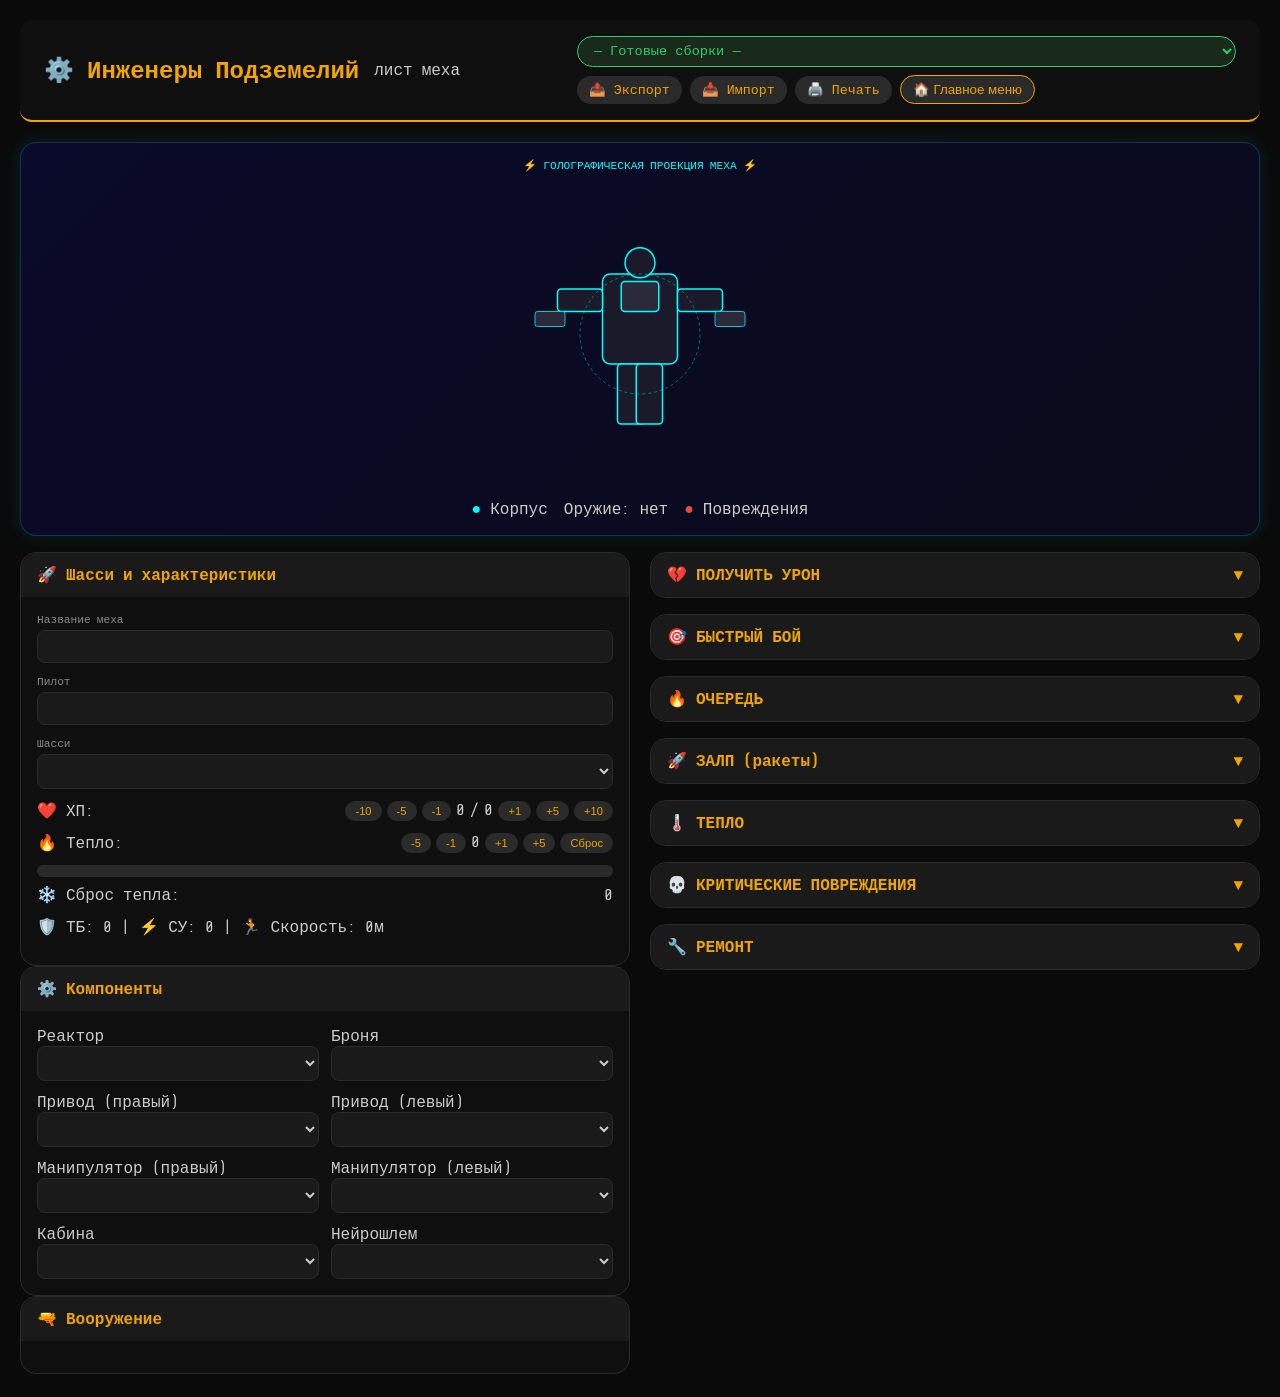
==== mech.html @ e0269871 "Add files via upload" ====
<!DOCTYPE html>
<html lang="ru">
<head>
    <meta charset="UTF-8">
    <meta name="viewport" content="width=device-width, initial-scale=1.0, user-scalable=yes">
    <title>Инженеры Подземелий — Лист Меха</title>
    <link href="https://fonts.googleapis.com/css2?family=Share+Tech+Mono&family=Inter:wght@400;500;600;700&display=swap" rel="stylesheet">
    <style>
        * { margin: 0; padding: 0; box-sizing: border-box; }
        body { background: #0a0a0a; font-family: 'Share Tech Mono', monospace; color: #ccc; padding: 20px; }
        .container { max-width: 1600px; margin: 0 auto; }
        
        .header {
            background: #0f0f0f; padding: 16px 24px; border-bottom: 2px solid #f0a500;
            display: flex; flex-wrap: wrap; justify-content: space-between; align-items: center;
            gap: 12px; margin-bottom: 20px; border-radius: 12px;
        }
        .logo { display: flex; align-items: center; gap: 15px; cursor: pointer; }
        .logo h1 { color: #f0a500; font-size: 1.5rem; }
        .action-buttons { display: flex; gap: 8px; flex-wrap: wrap; align-items: center; }
        .action-btn, .prebuilt-select {
            background: #2a2a2a; border: none; color: #f0a500; padding: 6px 12px;
            border-radius: 20px; cursor: pointer; font-family: monospace;
        }
        .prebuilt-select { background: #1a2a1a; border: 1px solid #2ecc71; color: #2ecc71; }
        .back-menu-btn { background: #2a2a2a; border: 1px solid #f0a500; color: #f0a500; padding: 6px 12px; border-radius: 20px; cursor: pointer; }
        .back-menu-btn:hover { background: #f0a500; color: #0a0a0a; }
        
        .accordion {
            background: #0f0f0f; border-radius: 16px; border: 1px solid #2a2a2a; margin-bottom: 16px;
        }
        .accordion-header {
            background: #1a1a1a; padding: 12px 16px; cursor: pointer; display: flex;
            justify-content: space-between; align-items: center; border-radius: 16px;
            font-weight: bold; color: #f0a500;
        }
        .accordion-header .arrow { transition: transform 0.2s; }
        .accordion-header.open .arrow { transform: rotate(180deg); }
        .accordion-content { display: none; padding: 16px; border-top: 1px solid #2a2a2a; }
        .accordion-content.open { display: block; }
        
        .mech-grid { display: grid; grid-template-columns: 1fr 1fr; gap: 20px; }
        .card { background: #0f0f0f; border-radius: 16px; border: 1px solid #2a2a2a; overflow: hidden; }
        .card-header { background: #1a1a1a; padding: 12px 16px; font-weight: bold; color: #f0a500; }
        .card-body { padding: 16px; }
        
        .hologram {
            background: linear-gradient(135deg, #0a0a2a, #0a0a1a); border-radius: 16px;
            padding: 16px; text-align: center; border: 1px solid #00ffff33;
            box-shadow: 0 0 20px rgba(0,255,255,0.1); margin-bottom: 16px; transition: all 0.3s;
        }
        .hologram.destroyed { filter: grayscale(0.8); border-color: #e74c3c; box-shadow: 0 0 20px rgba(231,76,60,0.3); }
        .hologram-title { font-size: 0.7rem; color: #00ffff; margin-bottom: 12px; }
        .destroyed .hologram-title { color: #e74c3c; }
        .mech-svg { width: 100%; max-width: 300px; margin: 0 auto; }
        
        select, input {
            width: 100%; padding: 8px 12px; background: #1a1a1a;
            border: 1px solid #2a2a2a; color: #ccc; border-radius: 8px;
            font-family: monospace; font-size: 0.85rem;
        }
        .form-group { margin-bottom: 12px; }
        .form-group label { display: block; font-size: 0.7rem; color: #888; margin-bottom: 4px; }
        
        .components-grid { display: grid; grid-template-columns: repeat(2, 1fr); gap: 12px; }
        .stat-row { display: flex; justify-content: space-between; align-items: center; margin-bottom: 12px; flex-wrap: wrap; gap: 8px; }
        .hp-controls, .heat-controls { display: flex; gap: 5px; flex-wrap: wrap; }
        .hp-btn, .heat-btn {
            background: #2a2a2a; border: none; color: #f0a500; padding: 4px 10px;
            border-radius: 15px; cursor: pointer; font-size: 0.7rem;
        }
        .heat-bar { background: #2a2a2a; height: 12px; border-radius: 6px; overflow: hidden; margin: 8px 0; }
        .heat-fill { height: 100%; transition: width 0.3s; }
        .heat-fill.normal { background: #2ecc71; }
        .heat-fill.warning { background: #f39c12; }
        .heat-fill.overheat { background: #e67e22; }
        .heat-fill.critical { background: #e74c3c; }
        
        .weapon-slot { background: #1a1a1a; border-radius: 12px; padding: 12px; margin-bottom: 12px; }
        .weapon-info { display: flex; flex-wrap: wrap; gap: 8px; margin-top: 8px; font-size: 0.75rem; color: #888; }
        
        .btn-primary {
            background: #f0a500; color: #0a0a0a; border: none; padding: 8px 16px;
            border-radius: 20px; cursor: pointer; font-weight: bold; width: 100%; margin-top: 8px;
        }
        .btn-primary:disabled, .btn-secondary:disabled, .btn-success:disabled { opacity: 0.4; cursor: not-allowed; }
        .btn-secondary { background: #2a2a2a; color: #f0a500; border: 1px solid #f0a500; padding: 6px 12px; border-radius: 20px; cursor: pointer; font-size: 0.75rem; }
        .btn-success { background: #2ecc71; color: #0a0a0a; border: none; padding: 6px 12px; border-radius: 20px; cursor: pointer; font-size: 0.75rem; }
        
        .result-box { background: #1a1a1a; padding: 12px; border-radius: 8px; margin-top: 12px; border-left: 3px solid #f0a500; }
        .crit-history { max-height: 150px; overflow-y: auto; font-size: 0.7rem; }
        .crit-history div { padding: 4px 8px; border-bottom: 1px solid #2a2a2a; }
        .resource-counter { display: flex; align-items: center; gap: 8px; margin-top: 8px; flex-wrap: wrap; }
        .targets-group { display: flex; gap: 8px; align-items: center; flex-wrap: wrap; }
        
        .destroyed-overlay {
            position: fixed; top: 0; left: 0; width: 100%; height: 100%;
            background: rgba(0,0,0,0.85); display: flex; justify-content: center;
            align-items: center; z-index: 1000;
        }
        .destroyed-message {
            background: #1a1a1a; border: 2px solid #e74c3c; border-radius: 24px;
            padding: 32px; text-align: center; max-width: 400px;
        }
        .destroyed-message h2 { color: #e74c3c; font-size: 2rem; margin-bottom: 16px; }
        
        @media (max-width: 1200px) { .mech-grid { grid-template-columns: 1fr; } }
    </style>
</head>
<body>
<div class="container">
    <div class="header">
        <div class="logo" onclick="goToMainMenu()"><h1>⚙️ Инженеры Подземелий</h1><p>лист меха</p></div>
        <div class="action-buttons">
            <select id="prebuiltSelect" class="prebuilt-select" onchange="loadPrebuiltMech()"><option value="">— Готовые сборки —</option></select>
            <button class="action-btn" onclick="exportMech()">📤 Экспорт</button>
            <button class="action-btn" onclick="importMech()">📥 Импорт</button>
            <button class="action-btn" onclick="printMech()">🖨️ Печать</button>
            <button class="back-menu-btn" onclick="goToMainMenu()">🏠 Главное меню</button>
        </div>
    </div>

    <div class="hologram" id="hologram">
        <div class="hologram-title">⚡ ГОЛОГРАФИЧЕСКАЯ ПРОЕКЦИЯ МЕХА ⚡</div>
        <svg class="mech-svg" viewBox="0 0 400 400">
            <rect x="150" y="120" width="100" height="120" rx="10" fill="#1a1a2a" stroke="#00ffff" stroke-width="2" id="body_part"/>
            <rect x="175" y="130" width="50" height="40" rx="5" fill="#2a2a3a" stroke="#00ffff" stroke-width="2" id="cabin_part"/>
            <circle cx="200" cy="105" r="20" fill="#1a1a2a" stroke="#00ffff" stroke-width="2" id="head_part"/>
            <rect x="250" y="140" width="60" height="30" rx="5" fill="#1a1a2a" stroke="#00ffff" stroke-width="2" id="right_arm_part"/>
            <rect x="300" y="170" width="40" height="20" rx="3" fill="#2a2a3a" stroke="#00ffff" stroke-width="1" id="right_weapon"/>
            <rect x="90" y="140" width="60" height="30" rx="5" fill="#1a1a2a" stroke="#00ffff" stroke-width="2" id="left_arm_part"/>
            <rect x="60" y="170" width="40" height="20" rx="3" fill="#2a2a3a" stroke="#00ffff" stroke-width="1" id="left_weapon"/>
            <rect x="170" y="240" width="35" height="80" rx="5" fill="#1a1a2a" stroke="#00ffff" stroke-width="2" id="right_leg_part"/>
            <rect x="195" y="240" width="35" height="80" rx="5" fill="#1a1a2a" stroke="#00ffff" stroke-width="2" id="left_leg_part"/>
            <circle cx="200" cy="200" r="80" fill="none" stroke="#00ffff" stroke-width="0.5" stroke-dasharray="4">
                <animateTransform attributeName="transform" type="rotate" from="0 200 200" to="360 200 200" dur="20s" repeatCount="indefinite"/>
            </circle>
        </svg>
        <div style="display: flex; justify-content: center; gap: 16px; margin-top: 12px;">
            <div><span style="color:#00ffff;">●</span> Корпус</div>
            <div><span id="hologramWeapons">Оружие: нет</span></div>
            <div><span style="color:#e74c3c;">●</span> Повреждения</div>
        </div>
    </div>

    <div class="mech-grid">
        <div>
            <div class="card">
                <div class="card-header">🚀 Шасси и характеристики</div>
                <div class="card-body">
                    <div class="form-group"><label>Название меха</label><input type="text" id="mechName"></div>
                    <div class="form-group"><label>Пилот</label><input type="text" id="pilotName"></div>
                    <div class="form-group"><label>Шасси</label><select id="chassisSelect"></select></div>
                    <div class="stat-row"><span>❤️ ХП:</span><div class="hp-controls"><button class="hp-btn" onclick="modifyHP(-10)">-10</button><button class="hp-btn" onclick="modifyHP(-5)">-5</button><button class="hp-btn" onclick="modifyHP(-1)">-1</button><span id="hpCurrent">0</span> / <span id="hpMax">0</span><button class="hp-btn" onclick="modifyHP(1)">+1</button><button class="hp-btn" onclick="modifyHP(5)">+5</button><button class="hp-btn" onclick="modifyHP(10)">+10</button></div></div>
                    <div class="stat-row"><span>🔥 Тепло:</span><div class="heat-controls"><button class="heat-btn" onclick="modifyHeat(-5)">-5</button><button class="heat-btn" onclick="modifyHeat(-1)">-1</button><span id="heatCurrent">0</span><button class="heat-btn" onclick="modifyHeat(1)">+1</button><button class="heat-btn" onclick="modifyHeat(5)">+5</button><button class="heat-btn" onclick="resetHeat()">Сброс</button></div></div>
                    <div class="heat-bar"><div class="heat-fill" id="heatFill" style="width:0%"></div></div>
                    <div class="stat-row"><span>❄️ Сброс тепла:</span><span id="heatDissipation">0</span></div>
                    <div class="stat-row"><span>🛡️ ТБ: <span id="statTB">0</span> | ⚡ СУ: <span id="statSU">0</span> | 🏃 Скорость: <span id="statSpeed">0</span>м</span></div>
                </div>
            </div>

            <div class="card">
                <div class="card-header">⚙️ Компоненты</div>
                <div class="card-body">
                    <div class="components-grid">
                        <div><label>Реактор</label><select id="reactorSelect"></select></div>
                        <div><label>Броня</label><select id="armorSelect"></select></div>
                        <div><label>Привод (правый)</label><select id="driveRightSelect"></select></div>
                        <div><label>Привод (левый)</label><select id="driveLeftSelect"></select></div>
                        <div><label>Манипулятор (правый)</label><select id="manipRightSelect"></select></div>
                        <div><label>Манипулятор (левый)</label><select id="manipLeftSelect"></select></div>
                        <div><label>Кабина</label><select id="cabinSelect"></select></div>
                        <div><label>Нейрошлем</label><select id="neuroSelect"></select></div>
                    </div>
                </div>
            </div>

            <div class="card"><div class="card-header">🔫 Вооружение</div><div class="card-body" id="weaponsContainer"></div></div>
        </div>

        <div>
            <div class="accordion"><div class="accordion-header" onclick="toggleAccordion(this)"><span>💔 ПОЛУЧИТЬ УРОН</span><span class="arrow">▼</span></div>
                <div class="accordion-content">
                    <div class="form-group"><label>Входящий урон</label><input type="number" id="incomingDamage" value="0"></div>
                    <div class="form-group"><label>Тип урона</label><select id="damageTypeSelect"><option value="kinetic">Кинетический</option><option value="laser">Лазерный</option><option value="explosive">Взрывной</option><option value="fire">Огненный</option><option value="electric">Электрический</option><option value="acid">Кислотный</option></select></div>
                    <div class="form-group"><label>S атаки</label><input type="number" id="attackerS" value="5" min="1" max="10"></div>
                    <div class="form-group"><label>Попадание в часть</label>
                        <div class="targets-group">
                            <button class="btn-secondary" onclick="setTargetLocation('корпус')">Корпус</button>
                            <button class="btn-secondary" onclick="setTargetLocation('правая_рука')">Пр. рука</button>
                            <button class="btn-secondary" onclick="setTargetLocation('левая_рука')">Лев. рука</button>
                            <button class="btn-secondary" onclick="setTargetLocation('правая_нога')">Пр. нога</button>
                            <button class="btn-secondary" onclick="setTargetLocation('левая_нога')">Лев. нога</button>
                            <button class="btn-secondary" onclick="setTargetLocation('кабина')">Кабина</button>
                            <button class="btn-secondary" onclick="setTargetLocation('случайно')">🎲 Случайно</button>
                        </div>
                        <input type="text" id="targetLocation" readonly placeholder="Выберите часть" style="margin-top:8px;">
                    </div>
                    <button class="btn-primary" id="applyDamageBtn" onclick="applyDamageToMech()">💔 ПРИМЕНИТЬ УРОН</button>
                    <div id="damageTakenResult" class="result-box"></div>
                </div>
            </div>

            <div class="accordion"><div class="accordion-header" onclick="toggleAccordion(this)"><span>🎯 БЫСТРЫЙ БОЙ</span><span class="arrow">▼</span></div>
                <div class="accordion-content">
                    <div class="form-group"><label>Оружие</label><select id="quickWeaponSelect"></select></div>
                    <div class="form-group"><label>Боеприпас</label><select id="quickAmmoSelect"><option value="standard">Стандартный</option><option value="ap">Бронебойный (+1 S)</option><option value="subcaliber">Подкалиберный (+2 S, -1d6)</option><option value="incendiary">Зажигательный (+1d6)</option></select></div>
                    <div class="form-group"><label>ТБ цели</label><select id="quickTBSelect"><option value="0">Т0</option><option value="1">Т1</option><option value="2">Т2</option><option value="3">Т3</option><option value="4">Т4</option><option value="5">Т5</option><option value="6">Т6</option><option value="7">Т7</option></select></div>
                    <div class="form-group"><label>BS пилота</label><input type="number" id="quickBS" value="5" min="1" max="10"></div>
                    <button class="btn-primary" id="quickAttackBtn" onclick="quickAttack()">⚔️ АТАКОВАТЬ!</button>
                    <div id="quickResult" class="result-box"></div>
                </div>
            </div>

            <div class="accordion"><div class="accordion-header" onclick="toggleAccordion(this)"><span>🔥 ОЧЕРЕДЬ</span><span class="arrow">▼</span></div>
                <div class="accordion-content">
                    <div class="form-group"><label>Оружие</label><select id="burstWeaponSelect"></select></div>
                    <div class="form-group"><label>Режим</label><select id="burstModeSelect"><option value="short">Короткая очередь</option><option value="long">Длинная очередь (+1 атака)</option><option value="suppressive">Подавление</option></select></div>
                    <div class="form-group"><label>Количество целей</label><input type="number" id="burstTargets" value="1" min="1" max="5"></div>
                    <button class="btn-primary" id="burstAttackBtn" onclick="burstAttack()">🔥 СТРЕЛЬБА</button>
                    <div id="burstResult" class="result-box"></div>
                </div>
            </div>

            <div class="accordion"><div class="accordion-header" onclick="toggleAccordion(this)"><span>🚀 ЗАЛП (ракеты)</span><span class="arrow">▼</span></div>
                <div class="accordion-content">
                    <div class="form-group"><label>Ракетная установка</label><select id="salvoWeaponSelect"></select></div>
                    <div class="form-group"><label>Количество целей</label><input type="number" id="salvoTargets" value="1" min="1" max="5" onchange="updateSalvoSplit()"></div>
                    <div class="form-group"><label>Распределение ракет</label><div id="salvoSliders"></div></div>
                    <div class="form-group"><label>BS пилота</label><input type="number" id="salvoBS" value="5" min="1" max="10"></div>
                    <button class="btn-primary" id="salvoAttackBtn" onclick="salvoAttack()">🚀 ЗАЛП</button>
                    <div id="salvoResult" class="result-box"></div>
                </div>
            </div>

            <div class="accordion"><div class="accordion-header" onclick="toggleAccordion(this)"><span>🌡️ ТЕПЛО</span><span class="arrow">▼</span></div>
                <div class="accordion-content">
                    <input type="range" id="heatSlider" min="0" max="20" value="0" oninput="updateHeatFromSlider()">
                    <div id="heatStateDisplay" class="result-box">Норма</div>
                    <div class="resource-counter">
                        <button class="btn-secondary" id="addHeat1Btn" onclick="addHeat(1)">+1</button>
                        <button class="btn-secondary" id="addHeat5Btn" onclick="addHeat(5)">+5</button>
                        <button class="btn-secondary" id="resetHeatBtn" onclick="resetHeat()">Сброс</button>
                        <button class="btn-success" id="emergencyCoolingBtn" onclick="emergencyCooling()">❄️ Аварийный сброс (1/бой)</button>
                    </div>
                </div>
            </div>

            <div class="accordion"><div class="accordion-header" onclick="toggleAccordion(this)"><span>💀 КРИТИЧЕСКИЕ ПОВРЕЖДЕНИЯ</span><span class="arrow">▼</span></div>
                <div class="accordion-content">
                    <button class="btn-secondary" id="rollCritBtn" onclick="rollCritical()">🎲 БРОСИТЬ КРИТ</button>
                    <div id="critResult" class="result-box"></div>
                    <div id="critHistory" class="crit-history"><div>История критов</div></div>
                </div>
            </div>

            <div class="accordion"><div class="accordion-header" onclick="toggleAccordion(this)"><span>🔧 РЕМОНТ</span><span class="arrow">▼</span></div>
                <div class="accordion-content">
                    <div class="resource-counter"><span>Ремнаборы:</span><button class="btn-secondary" onclick="modifyRepairKits(-1)">-1</button><span id="repairKits">3</span><button class="btn-secondary" onclick="modifyRepairKits(1)">+1</button></div>
                    <button class="btn-success" id="quickRepairBtn" onclick="quickRepair()">🔧 Быстрый ремонт (1d4+2)</button>
                    <button class="btn-success" id="standardRepairBtn" onclick="standardRepair()">🔧 Стандартный ремонт (2d4+4)</button>
                    <button class="btn-success" id="emergencyRepairBtn" onclick="emergencyRepair()">⚡ Экстренный ремонт (3d4+6)</button>
                    <div id="repairResult" class="result-box"></div>
                </div>
            </div>
        </div>
    </div>
</div>

<div id="destroyedModal" class="destroyed-overlay" style="display: none;">
    <div class="destroyed-message">
        <h2>💀 МЕХ УНИЧТОЖЕН 💀</h2>
        <p style="margin: 16px 0;">Мех выведен из строя и не может действовать до завершения ремонта.</p>
        <p style="margin: 16px 0; color: #2ecc71;">Для восстановления используйте панель <strong>«РЕМОНТ»</strong>.</p>
        <button class="btn-primary" onclick="closeDestroyedModal()" style="width: auto; padding: 8px 24px;">Понятно</button>
    </div>
</div>

<script>
    // Данные
    let CHASSIS_DATA = [], REACTORS_DATA = [], ARMOR_DATA = [], DRIVES_DATA = [], MANIPULATORS_DATA = [];
    let CABINS_DATA = [], NEUROHELMETS_DATA = [], WEAPONS_DATA = [], PREBUILT_MECHS = [];
    
    let mechData = {
        name: "Новый мех", pilot: "Неизвестный", chassisId: null,
        reactorId: null, armorId: null, driveRightId: null, driveLeftId: null,
        manipRightId: null, manipLeftId: null, cabinId: null, neuroId: null,
        weapons: {}, currentHP: 0, currentHeat: 0, repairKits: 3, emergencyUsed: false,
        isDestroyed: false,
        damage: { корпус:0, правая_рука:0, левая_рука:0, правая_нога:0, левая_нога:0, кабина:0 }
    };
    
    let targetLocation = "", critHistory = [], repairKits = 3, emergencyUsed = false;
    
    const PENETRATION_TABLE = {3:[2,2,3,4,5,6,null,null],4:[2,2,2,3,4,5,6,null],5:[2,2,2,2,3,4,5,6],6:[2,2,2,2,2,3,4,5],7:[2,2,2,2,2,2,3,4],8:[2,2,2,2,2,2,2,3],9:[2,2,2,2,2,2,2,2],10:[2,2,2,2,2,2,2,2]};
    const CRIT_TABLE = [
        {roll:1, component:"Реактор", effect:"+5 тепла, +2 тепла/ход"},
        {roll:2, component:"Сенсоры/Связь", effect:"Помеха на BS, обзор 15 м"},
        {roll:3, component:"Правое орудие", effect:"Помеха на атаки правым орудием"},
        {roll:4, component:"Левое орудие", effect:"Помеха на атаки левым орудием"},
        {roll:5, component:"Приводы", effect:"-50% скорости"},
        {roll:6, component:"Броня", effect:"-2 СУ"}
    ];
    
    // Базовые функции
    function getChassis() { return CHASSIS_DATA.find(c=>c.id===mechData.chassisId); }
    function getArmor() { return ARMOR_DATA.find(a=>a.id===mechData.armorId); }
    function getReactor() { return REACTORS_DATA.find(r=>r.id===mechData.reactorId); }
    function calculateMaxHP() { const c=getChassis(); return c ? c.hp : 0; }
    function calculateTB() { const c=getChassis(), a=getArmor(); return c ? (c.TB + (a?.TB_bonus||0)) : 0; }
    function calculateSU() { const c=getChassis(), a=getArmor(); return c ? (c.SU + (a?.SU_bonus||0)) : 0; }
    function calculateSpeed() { let s=getChassis()?.speed||0; const d=DRIVES_DATA.find(d=>d.id===mechData.driveRightId); if(d?.speed_bonus) s+=d.speed_bonus; return Math.max(1,s); }
    function calculateHeatDissipation() { const r=getReactor(); return r?.heat_dissipation || 3; }
    
    function rollDamage(str) { const m=str.match(/(\d+)d(\d+)/); if(!m) return 0; let t=0; for(let i=0;i<parseInt(m[1]);i++) t+=Math.floor(Math.random()*parseInt(m[2]))+1; return t; }
    function getBSTarget(bs) { if(bs>=9) return 2; if(bs>=7) return 3; if(bs>=5) return 4; if(bs>=3) return 5; return 6; }
    
    // Обновление UI в зависимости от состояния
    function updateUIByDestroyedState() {
        const destroyed = mechData.isDestroyed;
        const btns = ['quickAttackBtn','burstAttackBtn','salvoAttackBtn','applyDamageBtn','rollCritBtn',
                      'quickRepairBtn','standardRepairBtn','emergencyRepairBtn','addHeat1Btn','addHeat5Btn','resetHeatBtn','emergencyCoolingBtn'];
        const selects = ['quickWeaponSelect','quickAmmoSelect','quickTBSelect','quickBS','burstWeaponSelect','burstModeSelect','burstTargets',
                         'salvoWeaponSelect','salvoTargets','salvoBS','damageTypeSelect','attackerS','chassisSelect','reactorSelect',
                         'armorSelect','driveRightSelect','driveLeftSelect','manipRightSelect','manipLeftSelect','cabinSelect','neuroSelect'];
        btns.forEach(id => { const btn = document.getElementById(id); if(btn) btn.disabled = destroyed; });
        selects.forEach(id => { const sel = document.getElementById(id); if(sel) sel.disabled = destroyed; });
        
        const hologram = document.getElementById('hologram');
        if(hologram) destroyed ? hologram.classList.add('destroyed') : hologram.classList.remove('destroyed');
        
        if(destroyed && mechData.currentHP <= 0) document.getElementById('destroyedModal').style.display = 'flex';
        else document.getElementById('destroyedModal').style.display = 'none';
    }
    
    function updateAllStats() {
        const maxHP = calculateMaxHP();
        if(mechData.currentHP > maxHP) mechData.currentHP = maxHP;
        if(mechData.currentHP <= 0 && !mechData.isDestroyed) { mechData.isDestroyed = true; mechData.currentHP = 0; updateUIByDestroyedState(); }
        if(mechData.currentHP > 0 && mechData.isDestroyed) { mechData.isDestroyed = false; updateUIByDestroyedState(); }
        
        document.getElementById('hpMax').innerText = maxHP;
        document.getElementById('hpCurrent').innerText = mechData.currentHP;
        document.getElementById('statTB').innerText = calculateTB();
        document.getElementById('statSU').innerText = calculateSU();
        document.getElementById('statSpeed').innerText = calculateSpeed();
        document.getElementById('heatDissipation').innerText = calculateHeatDissipation();
        
        const heat = mechData.currentHeat || 0;
        document.getElementById('heatFill').style.width = Math.min(100,(heat/20)*100)+'%';
        document.getElementById('heatCurrent').innerText = heat;
        document.getElementById('heatSlider').value = heat;
        let state = heat>=16?"Критический":heat>=11?"Перегрев":heat>=6?"Нагрев":"Норма";
        document.getElementById('heatStateDisplay').innerHTML = state;
        
        // Обновление списков оружия
        const qs = document.getElementById('quickWeaponSelect');
        if(qs) { qs.innerHTML = '<option value="">— оружие —</option>';
            for(let k in mechData.weapons) { const w=WEAPONS_DATA.find(w=>w.id===mechData.weapons[k]); if(w) qs.innerHTML += `<option value="${w.id}">${w.name}</option>`; }
        }
        const bs = document.getElementById('burstWeaponSelect');
        if(bs) { bs.innerHTML = '<option value="">— оружие —</option>';
            for(let k in mechData.weapons) { const w=WEAPONS_DATA.find(w=>w.id===mechData.weapons[k]); if(w && (w.type==='Баллистическое')) bs.innerHTML += `<option value="${w.id}">${w.name}</option>`; }
        }
        const ss = document.getElementById('salvoWeaponSelect');
        if(ss) { ss.innerHTML = '<option value="">— ракеты —</option>';
            for(let k in mechData.weapons) { const w=WEAPONS_DATA.find(w=>w.id===mechData.weapons[k]); if(w && w.type==='Ракетное') ss.innerHTML += `<option value="${w.id}">${w.name}</option>`; }
        }
        
        // Голограмма
        let wc=0; for(let k in mechData.weapons) if(mechData.weapons[k]) wc++;
        document.getElementById('hologramWeapons').innerHTML = `Оружие: ${wc} ед.`;
        for(let part in mechData.damage) {
            const el = document.getElementById(part + '_part');
            if(el) el.setAttribute('stroke', mechData.damage[part]>=2 ? '#e74c3c' : (mechData.damage[part]>=1 ? '#f39c12' : '#00ffff'));
        }
    }
    
    function saveToStorage() { localStorage.setItem('de_mech', JSON.stringify(mechData)); localStorage.setItem('de_mech_kits', repairKits); localStorage.setItem('de_mech_emergency', emergencyUsed); localStorage.setItem('de_mech_crit', JSON.stringify(critHistory)); }
    function loadFromStorage() {
        const saved = localStorage.getItem('de_mech');
        if(saved) { try { const l=JSON.parse(saved); mechData={...mechData,...l}; if(!mechData.damage) mechData.damage={ корпус:0, правая_рука:0, левая_рука:0, правая_нога:0, левая_нога:0, кабина:0 }; } catch(e){} }
        repairKits = parseInt(localStorage.getItem('de_mech_kits')) || 3;
        emergencyUsed = localStorage.getItem('de_mech_emergency') === 'true';
        const hist = localStorage.getItem('de_mech_crit');
        if(hist) try { critHistory = JSON.parse(hist); document.getElementById('critHistory').innerHTML = critHistory.map(h=>`<div>${h}</div>`).join(''); } catch(e){}
        document.getElementById('repairKits').innerText = repairKits;
        if(mechData.name) document.getElementById('mechName').value = mechData.name;
        if(mechData.pilot) document.getElementById('pilotName').value = mechData.pilot;
        if(mechData.chassisId) { document.getElementById('chassisSelect').value = mechData.chassisId; selectChassis(); }
        if(mechData.reactorId) document.getElementById('reactorSelect').value = mechData.reactorId;
        if(mechData.armorId) document.getElementById('armorSelect').value = mechData.armorId;
        if(mechData.driveRightId) document.getElementById('driveRightSelect').value = mechData.driveRightId;
        if(mechData.driveLeftId) document.getElementById('driveLeftSelect').value = mechData.driveLeftId;
        if(mechData.manipRightId) document.getElementById('manipRightSelect').value = mechData.manipRightId;
        if(mechData.manipLeftId) document.getElementById('manipLeftSelect').value = mechData.manipLeftId;
        if(mechData.cabinId) document.getElementById('cabinSelect').value = mechData.cabinId;
        if(mechData.neuroId) document.getElementById('neuroSelect').value = mechData.neuroId;
        updateAllStats(); renderWeapons();
    }
    
    function renderWeapons() {
        const chassis = getChassis();
        if(!chassis) { document.getElementById('weaponsContainer').innerHTML = '<div>Выберите шасси</div>'; return; }
        const slots = [{type:'small',name:'Малые',c:chassis.slots?.small||0},{type:'medium',name:'Средние',c:chassis.slots?.medium||0},{type:'large',name:'Крупные',c:chassis.slots?.large||0},{type:'siege',name:'Осадные',c:chassis.slots?.siege||0}];
        let html = '';
        for(let s of slots) {
            for(let i=0;i<s.c;i++) {
                const key = `${s.type}_${i}`;
                const wid = mechData.weapons[key];
                const w = WEAPONS_DATA.find(w=>w.id===wid);
                html += `<div class="weapon-slot"><strong>${s.name} слот ${i+1}</strong>
                        <select id="weapon_${key}" onchange="selectWeapon('${key}',this.value)" ${mechData.isDestroyed ? 'disabled' : ''}>
                        <option value="">— выбрать —</option>
                        ${WEAPONS_DATA.filter(w=>w.slot===s.type).map(w=>`<option value="${w.id}" ${wid===w.id?'selected':''}>${w.name} — ${w.damage}</option>`).join('')}
                        </select>${w?`<div class="weapon-info">💥 ${w.damage} | S${w.S} | 📏 ${w.range} | 🔥 ${w.heat}</div>`:''}</div>`;
            }
        }
        document.getElementById('weaponsContainer').innerHTML = html;
    }
    
    window.selectWeapon = function(key,id) { if(mechData.isDestroyed) return; mechData.weapons[key]=id||null; updateAllStats(); renderWeapons(); saveToStorage(); };
    
    function initSelects() {
        document.getElementById('chassisSelect').innerHTML = '<option value="">— Шасси —</option>'+CHASSIS_DATA.map(c=>`<option value="${c.id}">${c.name}</option>`).join('');
        document.getElementById('reactorSelect').innerHTML = '<option value="">— Реактор —</option>'+REACTORS_DATA.map(r=>`<option value="${r.id}">${r.name}</option>`).join('');
        document.getElementById('armorSelect').innerHTML = '<option value="">— Броня —</option>'+ARMOR_DATA.map(a=>`<option value="${a.id}">${a.name}</option>`).join('');
        const dOpt = '<option value="">— Привод —</option>'+DRIVES_DATA.map(d=>`<option value="${d.id}">${d.name}</option>`).join('');
        document.getElementById('driveRightSelect').innerHTML = dOpt;
        document.getElementById('driveLeftSelect').innerHTML = dOpt;
        const mOpt = '<option value="">— Манипулятор —</option>'+MANIPULATORS_DATA.map(m=>`<option value="${m.id}">${m.name}</option>`).join('');
        document.getElementById('manipRightSelect').innerHTML = mOpt;
        document.getElementById('manipLeftSelect').innerHTML = mOpt;
        document.getElementById('cabinSelect').innerHTML = '<option value="">— Кабина —</option>'+CABINS_DATA.map(c=>`<option value="${c.id}">${c.name}</option>`).join('');
        document.getElementById('neuroSelect').innerHTML = '<option value="">— Нейрошлем —</option>'+NEUROHELMETS_DATA.map(n=>`<option value="${n.id}">${n.name}</option>`).join('');
        
        for(let id of ['chassisSelect','reactorSelect','armorSelect','driveRightSelect','driveLeftSelect','manipRightSelect','manipLeftSelect','cabinSelect','neuroSelect']) {
            document.getElementById(id).onchange = () => { if(!mechData.isDestroyed) { updateMechFromSelects(); updateAllStats(); saveToStorage(); } };
        }
    }
    
    function updateMechFromSelects() {
        mechData.chassisId = document.getElementById('chassisSelect').value || null;
        mechData.reactorId = document.getElementById('reactorSelect').value || null;
        mechData.armorId = document.getElementById('armorSelect').value || null;
        mechData.driveRightId = document.getElementById('driveRightSelect').value || null;
        mechData.driveLeftId = document.getElementById('driveLeftSelect').value || null;
        mechData.manipRightId = document.getElementById('manipRightSelect').value || null;
        mechData.manipLeftId = document.getElementById('manipLeftSelect').value || null;
        mechData.cabinId = document.getElementById('cabinSelect').value || null;
        mechData.neuroId = document.getElementById('neuroSelect').value || null;
        selectChassis();
    }
    
    function selectChassis() {
        const chassis = CHASSIS_DATA.find(c=>c.id===mechData.chassisId);
        if(chassis) {
            mechData.weapons = {};
            for(let i=0;i<(chassis.slots?.small||0);i++) mechData.weapons[`small_${i}`]=null;
            for(let i=0;i<(chassis.slots?.medium||0);i++) mechData.weapons[`medium_${i}`]=null;
            for(let i=0;i<(chassis.slots?.large||0);i++) mechData.weapons[`large_${i}`]=null;
            for(let i=0;i<(chassis.slots?.siege||0);i++) mechData.weapons[`siege_${i}`]=null;
            renderWeapons();
        }
    }
    
    function fillPrebuiltSelect() {
        const sel = document.getElementById('prebuiltSelect');
        sel.innerHTML = '<option value="">— Готовые сборки —</option>';
        PREBUILT_MECHS.forEach(m => sel.innerHTML += `<option value="${m.id}">${m.name} — ${m.manufacturer}</option>`);
    }
    
    window.loadPrebuiltMech = function() {
        if(mechData.isDestroyed) { alert("Мех уничтожен! Восстановите через ремонт."); document.getElementById('prebuiltSelect').value = ""; return; }
        const id = document.getElementById('prebuiltSelect').value;
        if(!id) return;
        const prebuilt = PREBUILT_MECHS.find(m => m.id === id);
        if(!prebuilt) return;
        if(confirm(`Загрузить "${prebuilt.name}"?`)) {
            document.getElementById('mechName').value = prebuilt.name;
            mechData.name = prebuilt.name;
            if(prebuilt.chassis) { mechData.chassisId = prebuilt.chassis; document.getElementById('chassisSelect').value = prebuilt.chassis; selectChassis(); }
            mechData.reactorId = prebuilt.reactor || null; if(prebuilt.reactor) document.getElementById('reactorSelect').value = prebuilt.reactor;
            mechData.armorId = prebuilt.armor || null; if(prebuilt.armor) document.getElementById('armorSelect').value = prebuilt.armor;
            mechData.driveRightId = prebuilt.right_drive || null; if(prebuilt.right_drive) document.getElementById('driveRightSelect').value = prebuilt.right_drive;
            mechData.driveLeftId = prebuilt.left_drive || null; if(prebuilt.left_drive) document.getElementById('driveLeftSelect').value = prebuilt.left_drive;
            mechData.manipRightId = prebuilt.right_manip || null; if(prebuilt.right_manip) document.getElementById('manipRightSelect').value = prebuilt.right_manip;
            mechData.manipLeftId = prebuilt.left_manip || null; if(prebuilt.left_manip) document.getElementById('manipLeftSelect').value = prebuilt.left_manip;
            mechData.cabinId = prebuilt.cabin || null; if(prebuilt.cabin) document.getElementById('cabinSelect').value = prebuilt.cabin;
            mechData.neuroId = prebuilt.neurohelmet || null; if(prebuilt.neurohelmet) document.getElementById('neuroSelect').value = prebuilt.neurohelmet;
            if(prebuilt.weapons) {
                let idx=0;
                for(let key in mechData.weapons) if(idx<prebuilt.weapons.length) mechData.weapons[key]=prebuilt.weapons[idx++];
            }
            mechData.currentHP = calculateMaxHP();
            mechData.currentHeat = 0;
            mechData.isDestroyed = false;
            mechData.damage = { корпус:0, правая_рука:0, левая_рука:0, правая_нога:0, левая_нога:0, кабина:0 };
            updateAllStats(); renderWeapons(); saveToStorage();
            alert(`✅ Загружена сборка: ${prebuilt.name}`);
        }
        document.getElementById('prebuiltSelect').value = "";
    };
    
    window.modifyHP = function(d) {
        if(mechData.isDestroyed && d<=0) { alert("Мех уничтожен! Используйте ремонт для восстановления."); return; }
        const maxHP = calculateMaxHP();
        let newHP = mechData.currentHP + d;
        if(newHP > maxHP) newHP = maxHP;
        if(newHP < 0) newHP = 0;
        mechData.currentHP = newHP;
        if(mechData.currentHP <= 0 && !mechData.isDestroyed) { mechData.isDestroyed = true; updateUIByDestroyedState(); alert("💀 МЕХ УНИЧТОЖЕН! Используйте ремонт."); }
        if(mechData.currentHP > 0 && mechData.isDestroyed) { mechData.isDestroyed = false; updateUIByDestroyedState(); }
        updateAllStats(); saveToStorage();
    };
    
    window.modifyHeat = function(v) { if(mechData.isDestroyed) return; mechData.currentHeat = Math.min(20, Math.max(0, (mechData.currentHeat||0)+v)); updateAllStats(); saveToStorage(); };
    window.addHeat = window.modifyHeat;
    window.resetHeat = function() { if(mechData.isDestroyed) return; mechData.currentHeat = 0; updateAllStats(); saveToStorage(); };
    window.updateHeatFromSlider = function() { if(mechData.isDestroyed) return; mechData.currentHeat = parseInt(document.getElementById('heatSlider').value); updateAllStats(); saveToStorage(); };
    window.emergencyCooling = function() { if(mechData.isDestroyed) { alert("Мех уничтожен!"); return; } if(emergencyUsed) { alert("Уже использовано!"); return; } const r=Math.floor(Math.random()*12)+2; mechData.currentHeat=Math.max(0,(mechData.currentHeat||0)-r); emergencyUsed=true; updateAllStats(); alert(`❄️ -${r} тепла!`); saveToStorage(); };
    
    window.quickAttack = function() {
        if(mechData.isDestroyed) { alert("Мех уничтожен! Невозможно атаковать."); return; }
        const wid = document.getElementById('quickWeaponSelect').value;
        if(!wid) { alert('Выберите оружие!'); return; }
        const w = WEAPONS_DATA.find(w=>w.id===wid);
        const ammo = document.getElementById('quickAmmoSelect').value;
        const tb = parseInt(document.getElementById('quickTBSelect').value);
        const bs = parseInt(document.getElementById('quickBS').value);
        let s = w.S;
        if(ammo==='ap') s++; if(ammo==='subcaliber') s+=2;
        const hit = Math.floor(Math.random()*10)+1;
        const target = getBSTarget(bs);
        let res = `🎯 Попадание: ${hit} vs ${target} → `;
        if(hit===1 || hit<target) { res += `<strong>❌ ПРОМАХ!</strong>`; document.getElementById('quickResult').innerHTML=res; return; }
        res += `<strong>✅ ПОПАЛ!</strong><br>🔨 Пробитие: `;
        const pen = Math.floor(Math.random()*6)+1;
        const need = PENETRATION_TABLE[Math.min(10,Math.max(3,s))]?.[tb] || 6;
        res += `${pen} vs ${need} → `;
        if(pen<need) { res += `<strong>❌ НЕ ПРОБИЛ!</strong>`; document.getElementById('quickResult').innerHTML=res; return; }
        let dmg = rollDamage(w.damage);
        if(ammo==='subcaliber') dmg-=6; if(ammo==='incendiary') dmg+=6;
        if(pen >= need+2) { dmg += rollDamage('1d6'); res += `<strong>КРИТ! +1d6</strong><br>`; }
        res += `<strong>💥 УРОН: ${Math.max(1,dmg)}</strong>`;
        document.getElementById('quickResult').innerHTML = res;
    };
    
    window.burstAttack = function() {
        if(mechData.isDestroyed) { alert("Мех уничтожен! Невозможно атаковать."); return; }
        const wid = document.getElementById('burstWeaponSelect').value;
        if(!wid) { alert('Выберите оружие!'); return; }
        const w = WEAPONS_DATA.find(w=>w.id===wid);
        const mode = document.getElementById('burstModeSelect').value;
        let attacks = w.attacks || 2;
        if(mode==='long') attacks++;
        if(mode==='suppressive') { document.getElementById('burstResult').innerHTML = `🔥 ПОДАВЛЕНИЕ! Все в конусе подавлены.`; return; }
        let total=0, hits=0;
        for(let i=0;i<attacks;i++) {
            const hit=Math.floor(Math.random()*10)+1;
            const need=getBSTarget(5);
            if(hit>=need && hit!==1) { hits++; total+=rollDamage(w.damage); }
        }
        document.getElementById('burstResult').innerHTML = `🔥 ОЧЕРЕДЬ: ${hits} попаданий, ${total} урона`;
    };
    
    window.updateSalvoSplit = function() {
        const targets = parseInt(document.getElementById('salvoTargets').value);
        const container = document.getElementById('salvoSliders');
        container.innerHTML = '';
        for(let i=0;i<targets;i++) {
            container.innerHTML += `<div style="margin:5px 0;"><label>Цель ${i+1}:</label><input type="range" id="salvoSplit_${i}" min="0" max="100" value="${Math.floor(100/targets)}" oninput="updateSalvoValues()"><span id="salvoVal_${i}">${Math.floor(100/targets)}%</span></div>`;
        }
    };
    function updateSalvoValues() {
        const targets = parseInt(document.getElementById('salvoTargets').value);
        let total=0;
        for(let i=0;i<targets;i++) {
            const val = parseInt(document.getElementById(`salvoSplit_${i}`)?.value||0);
            const span = document.getElementById(`salvoVal_${i}`);
            if(span) span.innerText = val+'%';
            total+=val;
        }
        if(total!==100 && targets>0) { const first=document.getElementById('salvoSplit_0'); if(first) first.value = 100 - (total - (parseInt(first.value)||0)); }
    }
    
    window.salvoAttack = function() {
        if(mechData.isDestroyed) { alert("Мех уничтожен! Невозможно атаковать."); return; }
        const wid = document.getElementById('salvoWeaponSelect').value;
        if(!wid) { alert('Выберите ракетную установку!'); return; }
        const w = WEAPONS_DATA.find(w=>w.id===wid);
        const targets = parseInt(document.getElementById('salvoTargets').value);
        const bs = parseInt(document.getElementById('salvoBS').value);
        const totalRockets = w.attacks || 4;
        let result = `🚀 ЗАЛП из ${w.name}: ${totalRockets} ракет, ${targets} целей<br>`;
        let totalDamage = 0;
        for(let i=0;i<targets;i++) {
            const percent = parseInt(document.getElementById(`salvoSplit_${i}`)?.value||0);
            const rockets = Math.floor(totalRockets * percent / 100);
            if(rockets===0) continue;
            const hit = Math.floor(Math.random()*10)+1;
            const need = getBSTarget(bs);
            if(hit>=need && hit!==1) {
                const dmg = rollDamage(w.damage) * Math.ceil(rockets/2);
                totalDamage += dmg;
                result += `Цель ${i+1} (${rockets} ракет): ПОПАЛА! Урон ${dmg}<br>`;
            } else result += `Цель ${i+1} (${rockets} ракет): ПРОМАХ<br>`;
        }
        result += `<strong>💥 СУММАРНЫЙ УРОН: ${totalDamage}</strong>`;
        document.getElementById('salvoResult').innerHTML = result;
    };
    
    window.setTargetLocation = function(loc) {
        if(loc==='случайно') targetLocation = ['корпус','правая_рука','левая_рука','правая_нога','левая_нога','кабина'][Math.floor(Math.random()*6)];
        else targetLocation = loc;
        document.getElementById('targetLocation').value = targetLocation;
    };
    
    window.applyDamageToMech = function() {
        if(mechData.isDestroyed) { alert("Мех уже уничтожен! Сначала восстановите."); return; }
        let dmg = parseInt(document.getElementById('incomingDamage').value) || 0;
        if(dmg <= 0) { alert("Введите урон!"); return; }
        const attackerS = parseInt(document.getElementById('attackerS').value) || 5;
        const tb = calculateTB();
        const need = PENETRATION_TABLE[Math.min(10,Math.max(3,attackerS))]?.[tb-1] || 6;
        const pen = Math.floor(Math.random()*6)+1;
        let result = `💥 Урон ${dmg}<br>🔨 Пробитие: ${pen} vs ${need} → `;
        if(pen<need) { dmg = Math.floor(dmg/2); result += `НЕ ПРОБИЛ! Урон → ${dmg}<br>`; }
        else result += `ПРОБИЛ!<br>`;
        const su = calculateSU();
        dmg = Math.max(1, dmg - su);
        result += `⚡ СУ ${su}: урон → ${dmg}<br>`;
        let loc = targetLocation || ['корпус','правая_рука','левая_рука','правая_нога','левая_нога','кабина'][Math.floor(Math.random()*6)];
        result += `🎯 Попадание: ${loc}<br>`;
        mechData.currentHP = Math.max(0, mechData.currentHP - dmg);
        if(mechData.damage[loc]!==undefined && dmg>=15 && mechData.damage[loc]<2) mechData.damage[loc]=2;
        else if(mechData.damage[loc]!==undefined && dmg>=8 && mechData.damage[loc]<1) mechData.damage[loc]=1;
        result += `<strong>❤️ ОСТАЛОСЬ ХП: ${mechData.currentHP}/${calculateMaxHP()}</strong>`;
        if(mechData.currentHP <= 0 && !mechData.isDestroyed) {
            mechData.isDestroyed = true;
            result += `<br><strong style="color:#e74c3c;">💀 МЕХ УНИЧТОЖЕН! Действия заблокированы.</strong>`;
            updateUIByDestroyedState();
        }
        document.getElementById('damageTakenResult').innerHTML = result;
        updateAllStats(); saveToStorage();
    };
    
    window.rollCritical = function() {
        if(mechData.isDestroyed) { alert("Мех уничтожен!"); return; }
        const r = Math.floor(Math.random()*6)+1;
        const c = CRIT_TABLE[r-1];
        const res = `🎲 КРИТ ${r}: ${c.component} — ${c.effect}`;
        document.getElementById('critResult').innerHTML = res;
        critHistory.unshift(`${new Date().toLocaleTimeString()}: ${c.component}`);
        if(critHistory.length>5) critHistory.pop();
        document.getElementById('critHistory').innerHTML = critHistory.map(h=>`<div>${h}</div>`).join('');
        saveToStorage();
    };
    
    window.modifyRepairKits = function(d) { repairKits = Math.max(0, repairKits+d); document.getElementById('repairKits').innerText = repairKits; saveToStorage(); };
    
    function repairMech(healAmount, msg) {
        if(mechData.isDestroyed && healAmount > 0) {
            repairKits--;
            document.getElementById('repairKits').innerText = repairKits;
            mechData.currentHP = Math.min(calculateMaxHP(), mechData.currentHP + healAmount);
            if(mechData.currentHP > 0) {
                mechData.isDestroyed = false;
                updateUIByDestroyedState();
                alert("🔧 МЕХ ВОССТАНОВЛЕН!");
            }
            document.getElementById('repairResult').innerHTML = msg + ` +${healAmount} ХП. Текущее ХП: ${mechData.currentHP}/${calculateMaxHP()}`;
            updateAllStats(); saveToStorage();
            return true;
        } else if(!mechData.isDestroyed && healAmount > 0) {
            if(repairKits<=0){ alert("Нет ремнаборов!"); return false; }
            repairKits--;
            document.getElementById('repairKits').innerText = repairKits;
            mechData.currentHP = Math.min(calculateMaxHP(), mechData.currentHP + healAmount);
            document.getElementById('repairResult').innerHTML = msg + ` +${healAmount} ХП. Текущее ХП: ${mechData.currentHP}/${calculateMaxHP()}`;
            updateAllStats(); saveToStorage();
            return true;
        }
        return false;
    }
    
    window.quickRepair = function() { repairMech(Math.floor(Math.random()*4)+2, "🔧 Быстрый ремонт:"); };
    window.standardRepair = function() { repairMech(Math.floor(Math.random()*8)+4, "🔧 Стандартный ремонт:"); };
    window.emergencyRepair = function() { repairMech(Math.floor(Math.random()*12)+6, "⚡ Экстренный ремонт:"); };
    
    window.closeDestroyedModal = function() { document.getElementById('destroyedModal').style.display = 'none'; };
    window.exportMech = function() { const a=document.createElement('a'); a.href=URL.createObjectURL(new Blob([JSON.stringify(mechData,null,2)],{type:'application/json'})); a.download=`${mechData.name||'mech'}.json`; a.click(); };
    window.importMech = function() { const i=document.createElement('input'); i.type='file'; i.onchange=e=>{ const f=e.target.files[0]; const r=new FileReader(); r.onload=ev=>{ mechData=JSON.parse(ev.target.result); saveToStorage(); location.reload(); }; r.readAsText(f); }; i.click(); };
    window.printMech = function() { window.print(); };
    window.goToMainMenu = function() { window.location.href='index.html'; };
    function toggleAccordion(h) { h.classList.toggle('open'); const c = h.nextElementSibling; if(c) c.classList.toggle('open'); }
    
    async function loadData() {
        try {
            const [chassis, components, weapons, prebuilt] = await Promise.all([
                fetch('data_mech/chassis.json').then(r=>r.json()),
                fetch('data_mech/mech_components.json').then(r=>r.json()),
                fetch('data_mech/mech_weapons.json').then(r=>r.json()),
                fetch('data_mech/prebuilt_mechs.json').then(r=>r.json()).catch(()=>({prebuilt_mechs:[]}))
            ]);
            CHASSIS_DATA = chassis.chassis || chassis;
            REACTORS_DATA = components.reactors || [];
            ARMOR_DATA = components.armor || [];
            DRIVES_DATA = components.drives || [];
            MANIPULATORS_DATA = components.manipulators || [];
            CABINS_DATA = components.cabins || [];
            NEUROHELMETS_DATA = components.neurohelmets || [];
            WEAPONS_DATA = weapons.weapons || [];
            PREBUILT_MECHS = prebuilt.prebuilt_mechs || [];
            
            initSelects();
            loadFromStorage();
            fillPrebuiltSelect();
            updateAllStats();
            renderWeapons();
            updateUIByDestroyedState();
        } catch(e) { console.error(e); alert('Ошибка загрузки данных'); }
    }
    
    loadData();
</script>
</body>
</html>
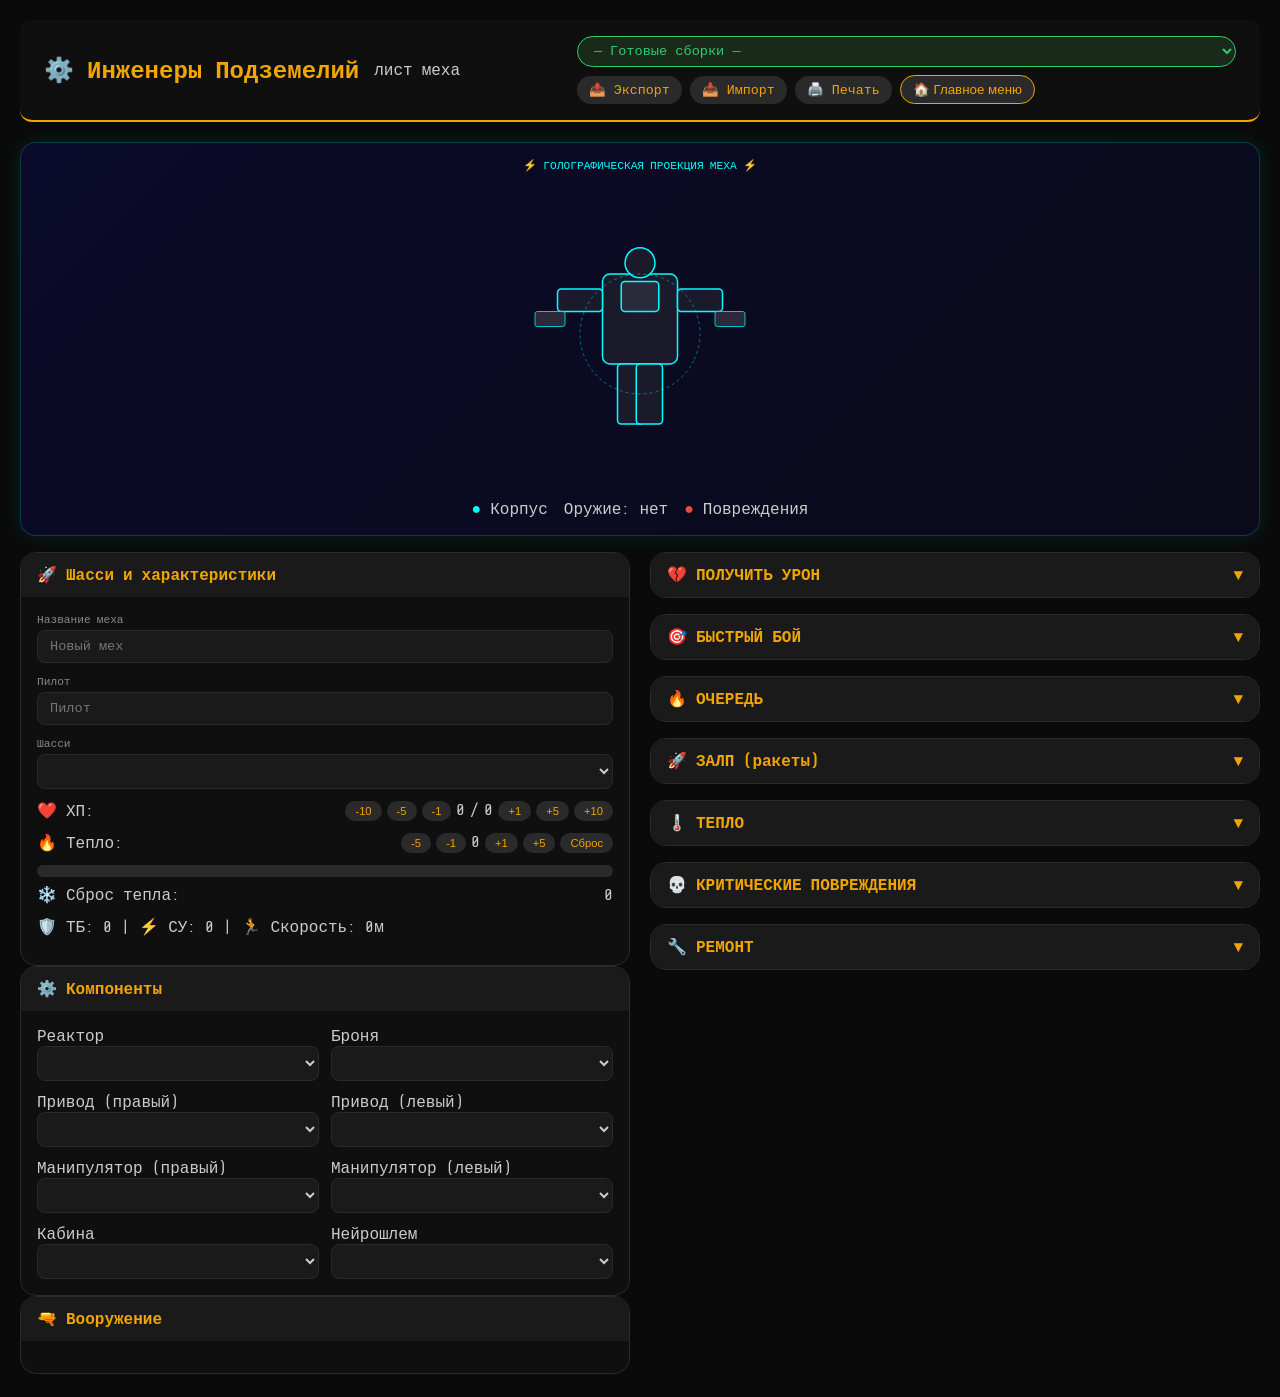
==== commit 144ebdc5: "Add files via upload" ====
--- a/mech.html
+++ b/mech.html
@@ -95,7 +95,7 @@
         
         .destroyed-overlay {
             position: fixed; top: 0; left: 0; width: 100%; height: 100%;
-            background: rgba(0,0,0,0.85); display: flex; justify-content: center;
+            background: rgba(0,0,0,0.85); display: none; justify-content: center;
             align-items: center; z-index: 1000;
         }
         .destroyed-message {
@@ -148,8 +148,8 @@
             <div class="card">
                 <div class="card-header">🚀 Шасси и характеристики</div>
                 <div class="card-body">
-                    <div class="form-group"><label>Название меха</label><input type="text" id="mechName"></div>
-                    <div class="form-group"><label>Пилот</label><input type="text" id="pilotName"></div>
+                    <div class="form-group"><label>Название меха</label><input type="text" id="mechName" placeholder="Новый мех"></div>
+                    <div class="form-group"><label>Пилот</label><input type="text" id="pilotName" placeholder="Пилот"></div>
                     <div class="form-group"><label>Шасси</label><select id="chassisSelect"></select></div>
                     <div class="stat-row"><span>❤️ ХП:</span><div class="hp-controls"><button class="hp-btn" onclick="modifyHP(-10)">-10</button><button class="hp-btn" onclick="modifyHP(-5)">-5</button><button class="hp-btn" onclick="modifyHP(-1)">-1</button><span id="hpCurrent">0</span> / <span id="hpMax">0</span><button class="hp-btn" onclick="modifyHP(1)">+1</button><button class="hp-btn" onclick="modifyHP(5)">+5</button><button class="hp-btn" onclick="modifyHP(10)">+10</button></div></div>
                     <div class="stat-row"><span>🔥 Тепло:</span><div class="heat-controls"><button class="heat-btn" onclick="modifyHeat(-5)">-5</button><button class="heat-btn" onclick="modifyHeat(-1)">-1</button><span id="heatCurrent">0</span><button class="heat-btn" onclick="modifyHeat(1)">+1</button><button class="heat-btn" onclick="modifyHeat(5)">+5</button><button class="heat-btn" onclick="resetHeat()">Сброс</button></div></div>
@@ -267,7 +267,7 @@
     </div>
 </div>
 
-<div id="destroyedModal" class="destroyed-overlay" style="display: none;">
+<div id="destroyedModal" class="destroyed-overlay">
     <div class="destroyed-message">
         <h2>💀 МЕХ УНИЧТОЖЕН 💀</h2>
         <p style="margin: 16px 0;">Мех выведен из строя и не может действовать до завершения ремонта.</p>
@@ -306,23 +306,26 @@
     function getChassis() { return CHASSIS_DATA.find(c=>c.id===mechData.chassisId); }
     function getArmor() { return ARMOR_DATA.find(a=>a.id===mechData.armorId); }
     function getReactor() { return REACTORS_DATA.find(r=>r.id===mechData.reactorId); }
+    function getDriveRight() { return DRIVES_DATA.find(d=>d.id===mechData.driveRightId); }
     function calculateMaxHP() { const c=getChassis(); return c ? c.hp : 0; }
     function calculateTB() { const c=getChassis(), a=getArmor(); return c ? (c.TB + (a?.TB_bonus||0)) : 0; }
     function calculateSU() { const c=getChassis(), a=getArmor(); return c ? (c.SU + (a?.SU_bonus||0)) : 0; }
-    function calculateSpeed() { let s=getChassis()?.speed||0; const d=DRIVES_DATA.find(d=>d.id===mechData.driveRightId); if(d?.speed_bonus) s+=d.speed_bonus; return Math.max(1,s); }
-    function calculateHeatDissipation() { const r=getReactor(); return r?.heat_dissipation || 3; }
+    function calculateSpeed() { let s=getChassis()?.speed||0; const d=getDriveRight(); if(d?.speed_bonus && typeof d.speed_bonus === 'number') s+=d.speed_bonus; return Math.max(1,s); }
+    function calculateHeatDissipation() { const r=getReactor(); return (r && typeof r.heat_dissipation === 'number') ? r.heat_dissipation : 3; }
     
     function rollDamage(str) { const m=str.match(/(\d+)d(\d+)/); if(!m) return 0; let t=0; for(let i=0;i<parseInt(m[1]);i++) t+=Math.floor(Math.random()*parseInt(m[2]))+1; return t; }
     function getBSTarget(bs) { if(bs>=9) return 2; if(bs>=7) return 3; if(bs>=5) return 4; if(bs>=3) return 5; return 6; }
     
     // Обновление UI в зависимости от состояния
     function updateUIByDestroyedState() {
-        const destroyed = mechData.isDestroyed;
+        const chassisSelected = mechData.chassisId !== null && mechData.chassisId !== "";
+        const destroyed = chassisSelected && mechData.isDestroyed;
+        
         const btns = ['quickAttackBtn','burstAttackBtn','salvoAttackBtn','applyDamageBtn','rollCritBtn',
                       'quickRepairBtn','standardRepairBtn','emergencyRepairBtn','addHeat1Btn','addHeat5Btn','resetHeatBtn','emergencyCoolingBtn'];
         const selects = ['quickWeaponSelect','quickAmmoSelect','quickTBSelect','quickBS','burstWeaponSelect','burstModeSelect','burstTargets',
-                         'salvoWeaponSelect','salvoTargets','salvoBS','damageTypeSelect','attackerS','chassisSelect','reactorSelect',
-                         'armorSelect','driveRightSelect','driveLeftSelect','manipRightSelect','manipLeftSelect','cabinSelect','neuroSelect'];
+                         'salvoWeaponSelect','salvoTargets','salvoBS','damageTypeSelect','attackerS'];
+        
         btns.forEach(id => { const btn = document.getElementById(id); if(btn) btn.disabled = destroyed; });
         selects.forEach(id => { const sel = document.getElementById(id); if(sel) sel.disabled = destroyed; });
         
@@ -335,10 +338,9 @@
     
     function updateAllStats() {
         const maxHP = calculateMaxHP();
-        if(mechData.currentHP > maxHP) mechData.currentHP = maxHP;
-        if(mechData.currentHP <= 0 && !mechData.isDestroyed) { mechData.isDestroyed = true; mechData.currentHP = 0; updateUIByDestroyedState(); }
-        if(mechData.currentHP > 0 && mechData.isDestroyed) { mechData.isDestroyed = false; updateUIByDestroyedState(); }
-        
+        const chassisSelected = mechData.chassisId !== null && mechData.chassisId !== "";
+        
+        // Обновляем отображение
         document.getElementById('hpMax').innerText = maxHP;
         document.getElementById('hpCurrent').innerText = mechData.currentHP;
         document.getElementById('statTB').innerText = calculateTB();
@@ -353,18 +355,40 @@
         let state = heat>=16?"Критический":heat>=11?"Перегрев":heat>=6?"Нагрев":"Норма";
         document.getElementById('heatStateDisplay').innerHTML = state;
         
+        // Логика уничтожения ТОЛЬКО если выбрано шасси И ХП <= 0
+        if(chassisSelected) {
+            if(mechData.currentHP <= 0 && !mechData.isDestroyed) {
+                mechData.isDestroyed = true;
+                updateUIByDestroyedState();
+                if(mechData.currentHP === 0) alert("💀 МЕХ УНИЧТОЖЕН! Используйте ремонт.");
+            } else if(mechData.currentHP > 0 && mechData.isDestroyed) {
+                mechData.isDestroyed = false;
+                updateUIByDestroyedState();
+            }
+        } else {
+            // Если шасси не выбрано - мех не может быть уничтожен
+            if(mechData.isDestroyed) mechData.isDestroyed = false;
+            updateUIByDestroyedState();
+        }
+        
         // Обновление списков оружия
         const qs = document.getElementById('quickWeaponSelect');
-        if(qs) { qs.innerHTML = '<option value="">— оружие —</option>';
+        if(qs && chassisSelected) {
+            qs.innerHTML = '<option value="">— оружие —</option>';
             for(let k in mechData.weapons) { const w=WEAPONS_DATA.find(w=>w.id===mechData.weapons[k]); if(w) qs.innerHTML += `<option value="${w.id}">${w.name}</option>`; }
+            qs.disabled = mechData.isDestroyed;
         }
         const bs = document.getElementById('burstWeaponSelect');
-        if(bs) { bs.innerHTML = '<option value="">— оружие —</option>';
-            for(let k in mechData.weapons) { const w=WEAPONS_DATA.find(w=>w.id===mechData.weapons[k]); if(w && (w.type==='Баллистическое')) bs.innerHTML += `<option value="${w.id}">${w.name}</option>`; }
+        if(bs && chassisSelected) {
+            bs.innerHTML = '<option value="">— оружие —</option>';
+            for(let k in mechData.weapons) { const w=WEAPONS_DATA.find(w=>w.id===mechData.weapons[k]); if(w && w.type==='Баллистическое') bs.innerHTML += `<option value="${w.id}">${w.name}</option>`; }
+            bs.disabled = mechData.isDestroyed;
         }
         const ss = document.getElementById('salvoWeaponSelect');
-        if(ss) { ss.innerHTML = '<option value="">— ракеты —</option>';
+        if(ss && chassisSelected) {
+            ss.innerHTML = '<option value="">— ракеты —</option>';
             for(let k in mechData.weapons) { const w=WEAPONS_DATA.find(w=>w.id===mechData.weapons[k]); if(w && w.type==='Ракетное') ss.innerHTML += `<option value="${w.id}">${w.name}</option>`; }
+            ss.disabled = mechData.isDestroyed;
         }
         
         // Голограмма
@@ -377,17 +401,31 @@
     }
     
     function saveToStorage() { localStorage.setItem('de_mech', JSON.stringify(mechData)); localStorage.setItem('de_mech_kits', repairKits); localStorage.setItem('de_mech_emergency', emergencyUsed); localStorage.setItem('de_mech_crit', JSON.stringify(critHistory)); }
+    
     function loadFromStorage() {
         const saved = localStorage.getItem('de_mech');
-        if(saved) { try { const l=JSON.parse(saved); mechData={...mechData,...l}; if(!mechData.damage) mechData.damage={ корпус:0, правая_рука:0, левая_рука:0, правая_нога:0, левая_нога:0, кабина:0 }; } catch(e){} }
+        if(saved) { 
+            try { 
+                const l=JSON.parse(saved); 
+                mechData={...mechData,...l}; 
+                if(!mechData.damage) mechData.damage={ корпус:0, правая_рука:0, левая_рука:0, правая_нога:0, левая_нога:0, кабина:0 };
+                // Сбрасываем isDestroyed при загрузке, если шасси не выбрано
+                if(!mechData.chassisId) mechData.isDestroyed = false;
+            } catch(e){} 
+        }
         repairKits = parseInt(localStorage.getItem('de_mech_kits')) || 3;
         emergencyUsed = localStorage.getItem('de_mech_emergency') === 'true';
         const hist = localStorage.getItem('de_mech_crit');
         if(hist) try { critHistory = JSON.parse(hist); document.getElementById('critHistory').innerHTML = critHistory.map(h=>`<div>${h}</div>`).join(''); } catch(e){}
         document.getElementById('repairKits').innerText = repairKits;
+        
+        // Восстанавливаем значения в select'ах
         if(mechData.name) document.getElementById('mechName').value = mechData.name;
         if(mechData.pilot) document.getElementById('pilotName').value = mechData.pilot;
-        if(mechData.chassisId) { document.getElementById('chassisSelect').value = mechData.chassisId; selectChassis(); }
+        if(mechData.chassisId) { 
+            document.getElementById('chassisSelect').value = mechData.chassisId; 
+            selectChassis(); 
+        }
         if(mechData.reactorId) document.getElementById('reactorSelect').value = mechData.reactorId;
         if(mechData.armorId) document.getElementById('armorSelect').value = mechData.armorId;
         if(mechData.driveRightId) document.getElementById('driveRightSelect').value = mechData.driveRightId;
@@ -396,21 +434,27 @@
         if(mechData.manipLeftId) document.getElementById('manipLeftSelect').value = mechData.manipLeftId;
         if(mechData.cabinId) document.getElementById('cabinSelect').value = mechData.cabinId;
         if(mechData.neuroId) document.getElementById('neuroSelect').value = mechData.neuroId;
-        updateAllStats(); renderWeapons();
+        
+        updateAllStats(); 
+        renderWeapons();
     }
     
     function renderWeapons() {
         const chassis = getChassis();
-        if(!chassis) { document.getElementById('weaponsContainer').innerHTML = '<div>Выберите шасси</div>'; return; }
+        if(!chassis) { 
+            document.getElementById('weaponsContainer').innerHTML = '<div style="color:#888;">Выберите шасси</div>'; 
+            return; 
+        }
         const slots = [{type:'small',name:'Малые',c:chassis.slots?.small||0},{type:'medium',name:'Средние',c:chassis.slots?.medium||0},{type:'large',name:'Крупные',c:chassis.slots?.large||0},{type:'siege',name:'Осадные',c:chassis.slots?.siege||0}];
         let html = '';
+        const isDestroyed = mechData.isDestroyed;
         for(let s of slots) {
             for(let i=0;i<s.c;i++) {
                 const key = `${s.type}_${i}`;
                 const wid = mechData.weapons[key];
                 const w = WEAPONS_DATA.find(w=>w.id===wid);
                 html += `<div class="weapon-slot"><strong>${s.name} слот ${i+1}</strong>
-                        <select id="weapon_${key}" onchange="selectWeapon('${key}',this.value)" ${mechData.isDestroyed ? 'disabled' : ''}>
+                        <select id="weapon_${key}" onchange="selectWeapon('${key}',this.value)" ${isDestroyed ? 'disabled' : ''}>
                         <option value="">— выбрать —</option>
                         ${WEAPONS_DATA.filter(w=>w.slot===s.type).map(w=>`<option value="${w.id}" ${wid===w.id?'selected':''}>${w.name} — ${w.damage}</option>`).join('')}
                         </select>${w?`<div class="weapon-info">💥 ${w.damage} | S${w.S} | 📏 ${w.range} | 🔥 ${w.heat}</div>`:''}</div>`;
@@ -419,10 +463,16 @@
         document.getElementById('weaponsContainer').innerHTML = html;
     }
     
-    window.selectWeapon = function(key,id) { if(mechData.isDestroyed) return; mechData.weapons[key]=id||null; updateAllStats(); renderWeapons(); saveToStorage(); };
+    window.selectWeapon = function(key,id) { 
+        if(mechData.isDestroyed) return; 
+        mechData.weapons[key]=id||null; 
+        updateAllStats(); 
+        renderWeapons(); 
+        saveToStorage(); 
+    };
     
     function initSelects() {
-        document.getElementById('chassisSelect').innerHTML = '<option value="">— Шасси —</option>'+CHASSIS_DATA.map(c=>`<option value="${c.id}">${c.name}</option>`).join('');
+        document.getElementById('chassisSelect').innerHTML = '<option value="">— Выбрать шасси —</option>'+CHASSIS_DATA.map(c=>`<option value="${c.id}">${c.name}</option>`).join('');
         document.getElementById('reactorSelect').innerHTML = '<option value="">— Реактор —</option>'+REACTORS_DATA.map(r=>`<option value="${r.id}">${r.name}</option>`).join('');
         document.getElementById('armorSelect').innerHTML = '<option value="">— Броня —</option>'+ARMOR_DATA.map(a=>`<option value="${a.id}">${a.name}</option>`).join('');
         const dOpt = '<option value="">— Привод —</option>'+DRIVES_DATA.map(d=>`<option value="${d.id}">${d.name}</option>`).join('');
@@ -435,12 +485,18 @@
         document.getElementById('neuroSelect').innerHTML = '<option value="">— Нейрошлем —</option>'+NEUROHELMETS_DATA.map(n=>`<option value="${n.id}">${n.name}</option>`).join('');
         
         for(let id of ['chassisSelect','reactorSelect','armorSelect','driveRightSelect','driveLeftSelect','manipRightSelect','manipLeftSelect','cabinSelect','neuroSelect']) {
-            document.getElementById(id).onchange = () => { if(!mechData.isDestroyed) { updateMechFromSelects(); updateAllStats(); saveToStorage(); } };
+            document.getElementById(id).onchange = () => { 
+                updateMechFromSelects(); 
+                updateAllStats(); 
+                saveToStorage(); 
+            };
         }
     }
     
     function updateMechFromSelects() {
-        mechData.chassisId = document.getElementById('chassisSelect').value || null;
+        const newChassisId = document.getElementById('chassisSelect').value || null;
+        const wasChassisSelected = mechData.chassisId !== null && mechData.chassisId !== "";
+        mechData.chassisId = newChassisId;
         mechData.reactorId = document.getElementById('reactorSelect').value || null;
         mechData.armorId = document.getElementById('armorSelect').value || null;
         mechData.driveRightId = document.getElementById('driveRightSelect').value || null;
@@ -449,17 +505,32 @@
         mechData.manipLeftId = document.getElementById('manipLeftSelect').value || null;
         mechData.cabinId = document.getElementById('cabinSelect').value || null;
         mechData.neuroId = document.getElementById('neuroSelect').value || null;
+        
         selectChassis();
+        
+        // При выборе шасси устанавливаем ХП в максимальное, если оно было 0
+        const chassis = getChassis();
+        if(chassis) {
+            if(mechData.currentHP === 0 || mechData.currentHP > chassis.hp) {
+                mechData.currentHP = chassis.hp;
+            }
+            // Сбрасываем статус уничтожения при выборе шасси
+            if(mechData.isDestroyed) {
+                mechData.isDestroyed = false;
+            }
+        }
     }
     
     function selectChassis() {
         const chassis = CHASSIS_DATA.find(c=>c.id===mechData.chassisId);
         if(chassis) {
+            // Очищаем оружие при смене шасси
+            const oldWeapons = {...mechData.weapons};
             mechData.weapons = {};
-            for(let i=0;i<(chassis.slots?.small||0);i++) mechData.weapons[`small_${i}`]=null;
-            for(let i=0;i<(chassis.slots?.medium||0);i++) mechData.weapons[`medium_${i}`]=null;
-            for(let i=0;i<(chassis.slots?.large||0);i++) mechData.weapons[`large_${i}`]=null;
-            for(let i=0;i<(chassis.slots?.siege||0);i++) mechData.weapons[`siege_${i}`]=null;
+            for(let i=0;i<(chassis.slots?.small||0);i++) mechData.weapons[`small_${i}`]=oldWeapons[`small_${i}`] || null;
+            for(let i=0;i<(chassis.slots?.medium||0);i++) mechData.weapons[`medium_${i}`]=oldWeapons[`medium_${i}`] || null;
+            for(let i=0;i<(chassis.slots?.large||0);i++) mechData.weapons[`large_${i}`]=oldWeapons[`large_${i}`] || null;
+            for(let i=0;i<(chassis.slots?.siege||0);i++) mechData.weapons[`siege_${i}`]=oldWeapons[`siege_${i}`] || null;
             renderWeapons();
         }
     }
@@ -471,7 +542,6 @@
     }
     
     window.loadPrebuiltMech = function() {
-        if(mechData.isDestroyed) { alert("Мех уничтожен! Восстановите через ремонт."); document.getElementById('prebuiltSelect').value = ""; return; }
         const id = document.getElementById('prebuiltSelect').value;
         if(!id) return;
         const prebuilt = PREBUILT_MECHS.find(m => m.id === id);
@@ -479,7 +549,11 @@
         if(confirm(`Загрузить "${prebuilt.name}"?`)) {
             document.getElementById('mechName').value = prebuilt.name;
             mechData.name = prebuilt.name;
-            if(prebuilt.chassis) { mechData.chassisId = prebuilt.chassis; document.getElementById('chassisSelect').value = prebuilt.chassis; selectChassis(); }
+            if(prebuilt.chassis) { 
+                mechData.chassisId = prebuilt.chassis; 
+                document.getElementById('chassisSelect').value = prebuilt.chassis; 
+                selectChassis(); 
+            }
             mechData.reactorId = prebuilt.reactor || null; if(prebuilt.reactor) document.getElementById('reactorSelect').value = prebuilt.reactor;
             mechData.armorId = prebuilt.armor || null; if(prebuilt.armor) document.getElementById('armorSelect').value = prebuilt.armor;
             mechData.driveRightId = prebuilt.right_drive || null; if(prebuilt.right_drive) document.getElementById('driveRightSelect').value = prebuilt.right_drive;
@@ -490,35 +564,65 @@
             mechData.neuroId = prebuilt.neurohelmet || null; if(prebuilt.neurohelmet) document.getElementById('neuroSelect').value = prebuilt.neurohelmet;
             if(prebuilt.weapons) {
                 let idx=0;
-                for(let key in mechData.weapons) if(idx<prebuilt.weapons.length) mechData.weapons[key]=prebuilt.weapons[idx++];
+                for(let key in mechData.weapons) {
+                    if(idx<prebuilt.weapons.length) mechData.weapons[key]=prebuilt.weapons[idx++];
+                    else mechData.weapons[key]=null;
+                }
             }
-            mechData.currentHP = calculateMaxHP();
+            const chassis = getChassis();
+            mechData.currentHP = chassis ? chassis.hp : 0;
             mechData.currentHeat = 0;
             mechData.isDestroyed = false;
             mechData.damage = { корпус:0, правая_рука:0, левая_рука:0, правая_нога:0, левая_нога:0, кабина:0 };
-            updateAllStats(); renderWeapons(); saveToStorage();
+            updateAllStats(); 
+            renderWeapons(); 
+            saveToStorage();
             alert(`✅ Загружена сборка: ${prebuilt.name}`);
         }
         document.getElementById('prebuiltSelect').value = "";
     };
     
     window.modifyHP = function(d) {
-        if(mechData.isDestroyed && d<=0) { alert("Мех уничтожен! Используйте ремонт для восстановления."); return; }
+        const chassisSelected = mechData.chassisId !== null && mechData.chassisId !== "";
+        if(!chassisSelected) { alert("Сначала выберите шасси!"); return; }
         const maxHP = calculateMaxHP();
         let newHP = mechData.currentHP + d;
         if(newHP > maxHP) newHP = maxHP;
         if(newHP < 0) newHP = 0;
         mechData.currentHP = newHP;
-        if(mechData.currentHP <= 0 && !mechData.isDestroyed) { mechData.isDestroyed = true; updateUIByDestroyedState(); alert("💀 МЕХ УНИЧТОЖЕН! Используйте ремонт."); }
-        if(mechData.currentHP > 0 && mechData.isDestroyed) { mechData.isDestroyed = false; updateUIByDestroyedState(); }
-        updateAllStats(); saveToStorage();
-    };
-    
-    window.modifyHeat = function(v) { if(mechData.isDestroyed) return; mechData.currentHeat = Math.min(20, Math.max(0, (mechData.currentHeat||0)+v)); updateAllStats(); saveToStorage(); };
+        
+        if(mechData.currentHP <= 0 && !mechData.isDestroyed) {
+            mechData.isDestroyed = true;
+            updateUIByDestroyedState();
+            alert("💀 МЕХ УНИЧТОЖЕН! Используйте ремонт.");
+        } else if(mechData.currentHP > 0 && mechData.isDestroyed) {
+            mechData.isDestroyed = false;
+            updateUIByDestroyedState();
+            alert("🔧 Мех восстановлен!");
+        }
+        updateAllStats(); 
+        saveToStorage();
+    };
+    
+    window.modifyHeat = function(v) { 
+        if(mechData.isDestroyed) return; 
+        mechData.currentHeat = Math.min(20, Math.max(0, (mechData.currentHeat||0)+v)); 
+        updateAllStats(); 
+        saveToStorage(); 
+    };
     window.addHeat = window.modifyHeat;
     window.resetHeat = function() { if(mechData.isDestroyed) return; mechData.currentHeat = 0; updateAllStats(); saveToStorage(); };
     window.updateHeatFromSlider = function() { if(mechData.isDestroyed) return; mechData.currentHeat = parseInt(document.getElementById('heatSlider').value); updateAllStats(); saveToStorage(); };
-    window.emergencyCooling = function() { if(mechData.isDestroyed) { alert("Мех уничтожен!"); return; } if(emergencyUsed) { alert("Уже использовано!"); return; } const r=Math.floor(Math.random()*12)+2; mechData.currentHeat=Math.max(0,(mechData.currentHeat||0)-r); emergencyUsed=true; updateAllStats(); alert(`❄️ -${r} тепла!`); saveToStorage(); };
+    window.emergencyCooling = function() { 
+        if(mechData.isDestroyed) { alert("Мех уничтожен!"); return; } 
+        if(emergencyUsed) { alert("Уже использовано!"); return; } 
+        const r=Math.floor(Math.random()*12)+2; 
+        mechData.currentHeat=Math.max(0,(mechData.currentHeat||0)-r); 
+        emergencyUsed=true; 
+        updateAllStats(); 
+        alert(`❄️ -${r} тепла!`); 
+        saveToStorage(); 
+    };
     
     window.quickAttack = function() {
         if(mechData.isDestroyed) { alert("Мех уничтожен! Невозможно атаковать."); return; }
@@ -617,6 +721,8 @@
     };
     
     window.applyDamageToMech = function() {
+        const chassisSelected = mechData.chassisId !== null && mechData.chassisId !== "";
+        if(!chassisSelected) { alert("Сначала выберите шасси!"); return; }
         if(mechData.isDestroyed) { alert("Мех уже уничтожен! Сначала восстановите."); return; }
         let dmg = parseInt(document.getElementById('incomingDamage').value) || 0;
         if(dmg <= 0) { alert("Введите урон!"); return; }
@@ -642,7 +748,8 @@
             updateUIByDestroyedState();
         }
         document.getElementById('damageTakenResult').innerHTML = result;
-        updateAllStats(); saveToStorage();
+        updateAllStats(); 
+        saveToStorage();
     };
     
     window.rollCritical = function() {
@@ -660,28 +767,23 @@
     window.modifyRepairKits = function(d) { repairKits = Math.max(0, repairKits+d); document.getElementById('repairKits').innerText = repairKits; saveToStorage(); };
     
     function repairMech(healAmount, msg) {
-        if(mechData.isDestroyed && healAmount > 0) {
-            repairKits--;
-            document.getElementById('repairKits').innerText = repairKits;
-            mechData.currentHP = Math.min(calculateMaxHP(), mechData.currentHP + healAmount);
-            if(mechData.currentHP > 0) {
-                mechData.isDestroyed = false;
-                updateUIByDestroyedState();
-                alert("🔧 МЕХ ВОССТАНОВЛЕН!");
-            }
-            document.getElementById('repairResult').innerHTML = msg + ` +${healAmount} ХП. Текущее ХП: ${mechData.currentHP}/${calculateMaxHP()}`;
-            updateAllStats(); saveToStorage();
-            return true;
-        } else if(!mechData.isDestroyed && healAmount > 0) {
-            if(repairKits<=0){ alert("Нет ремнаборов!"); return false; }
-            repairKits--;
-            document.getElementById('repairKits').innerText = repairKits;
-            mechData.currentHP = Math.min(calculateMaxHP(), mechData.currentHP + healAmount);
-            document.getElementById('repairResult').innerHTML = msg + ` +${healAmount} ХП. Текущее ХП: ${mechData.currentHP}/${calculateMaxHP()}`;
-            updateAllStats(); saveToStorage();
-            return true;
-        }
-        return false;
+        const chassisSelected = mechData.chassisId !== null && mechData.chassisId !== "";
+        if(!chassisSelected) { alert("Сначала выберите шасси!"); return false; }
+        if(repairKits<=0){ alert("Нет ремонтных наборов!"); return false; }
+        repairKits--;
+        document.getElementById('repairKits').innerText = repairKits;
+        const maxHP = calculateMaxHP();
+        const wasDestroyed = mechData.isDestroyed;
+        mechData.currentHP = Math.min(maxHP, mechData.currentHP + healAmount);
+        if(mechData.currentHP > 0 && mechData.isDestroyed) {
+            mechData.isDestroyed = false;
+            updateUIByDestroyedState();
+            alert("🔧 МЕХ ВОССТАНОВЛЕН!");
+        }
+        document.getElementById('repairResult').innerHTML = msg + ` +${healAmount} ХП. Текущее ХП: ${mechData.currentHP}/${maxHP}`;
+        updateAllStats(); 
+        saveToStorage();
+        return true;
     }
     
     window.quickRepair = function() { repairMech(Math.floor(Math.random()*4)+2, "🔧 Быстрый ремонт:"); };
@@ -719,7 +821,7 @@
             updateAllStats();
             renderWeapons();
             updateUIByDestroyedState();
-        } catch(e) { console.error(e); alert('Ошибка загрузки данных'); }
+        } catch(e) { console.error(e); alert('Ошибка загрузки данных. Проверьте папку data_mech'); }
     }
     
     loadData();
